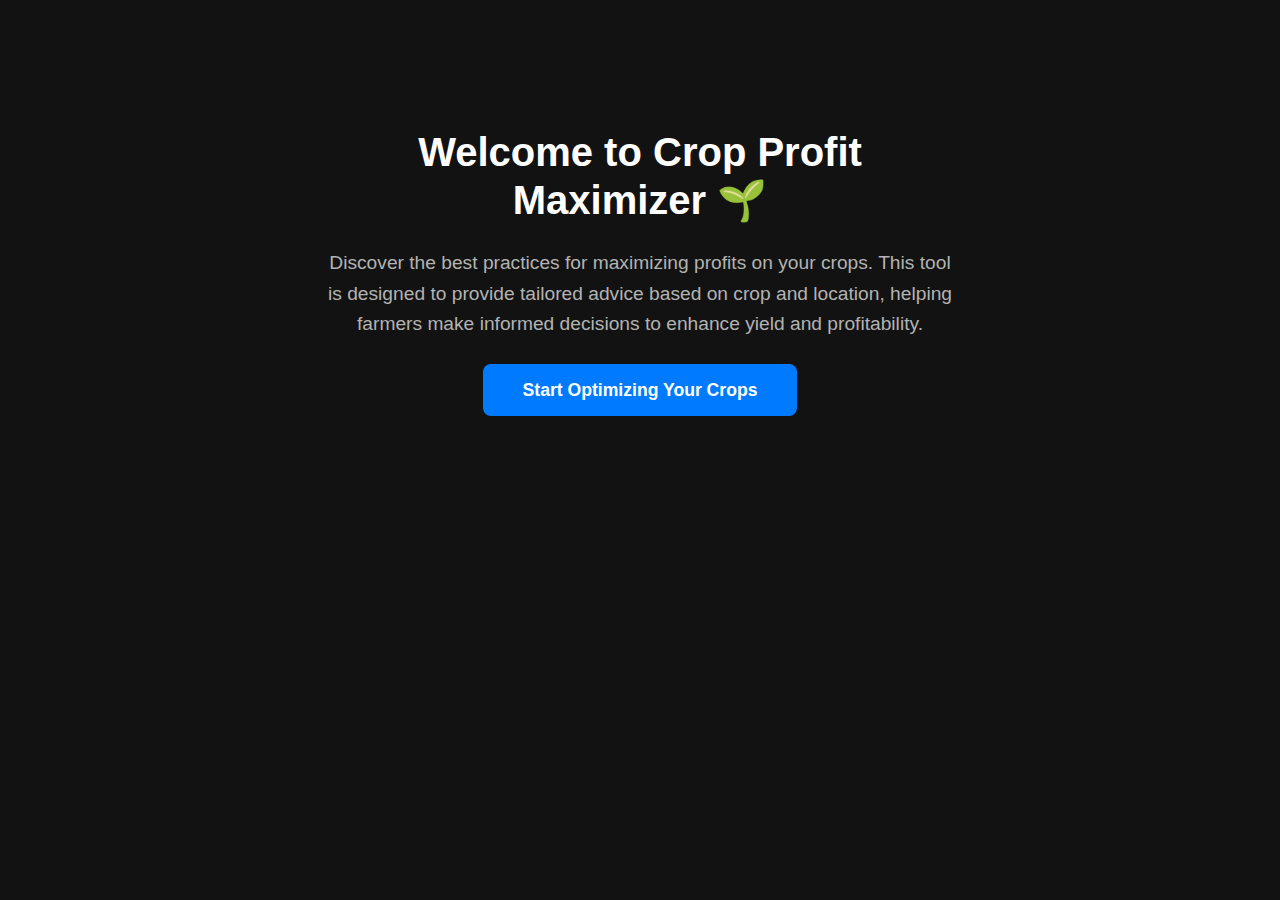
==== templates/home.html @ bfaf7122 "Add initial implementation of Crop Profit Maximizer web application" ====
<!DOCTYPE html>
<html lang="en">
<head>
    <meta charset="UTF-8">
    <meta name="viewport" content="width=device-width, initial-scale=1.0">
    <title>Crop Profit Maximizer - Home</title>
    <link href="https://cdn.jsdelivr.net/npm/bootstrap@5.3.0/dist/css/bootstrap.min.css" rel="stylesheet">
    <style>
        /* Dark Theme Styling */
        body {
            background-color: #121212;
            color: #e0e0e0;
            font-family: 'Roboto', sans-serif;
            overflow-x: hidden;
        }

        .container {
            max-width: 700px;
            text-align: center;
            padding: 4rem 2rem;
            margin: 5% auto;
        }

        .header-title {
            font-size: 2.5rem;
            font-weight: bold;
            color: #ffffff;
            animation: fadeInDown 0.6s ease-out;
        }

        .description {
            font-size: 1.2rem;
            color: #b3b3b3;
            margin: 1.5rem 0;
            line-height: 1.6;
            animation: fadeIn 1s ease-in;
        }

        .cta-btn {
            display: inline-block;
            padding: 0.8rem 2.5rem;
            background-color: #007bff;
            color: #ffffff;
            font-weight: bold;
            font-size: 1.1rem;
            border-radius: 8px;
            text-decoration: none;
            transition: background-color 0.3s, box-shadow 0.3s;
            animation: fadeInUp 1.2s ease-out;
        }

        .cta-btn:hover {
            background-color: #0056b3;
            box-shadow: 0px 4px 12px rgba(0, 123, 255, 0.4);
        }

        /* Keyframes for animation */
        @keyframes fadeIn {
            from { opacity: 0; }
            to { opacity: 1; }
        }

        @keyframes fadeInDown {
            from { opacity: 0; transform: translateY(-20px); }
            to { opacity: 1; transform: translateY(0); }
        }

        @keyframes fadeInUp {
            from { opacity: 0; transform: translateY(20px); }
            to { opacity: 1; transform: translateY(0); }
        }
    </style>
</head>
<body>
    <div class="container">
        <h1 class="header-title">Welcome to Crop Profit Maximizer 🌱</h1>
        <p class="description">
            Discover the best practices for maximizing profits on your crops. This tool is designed to provide 
            tailored advice based on crop and location, helping farmers make informed decisions to enhance yield 
            and profitability.
        </p>
        <a href="/app" class="cta-btn">Start Optimizing Your Crops</a>
    </div>
</body>
</html>
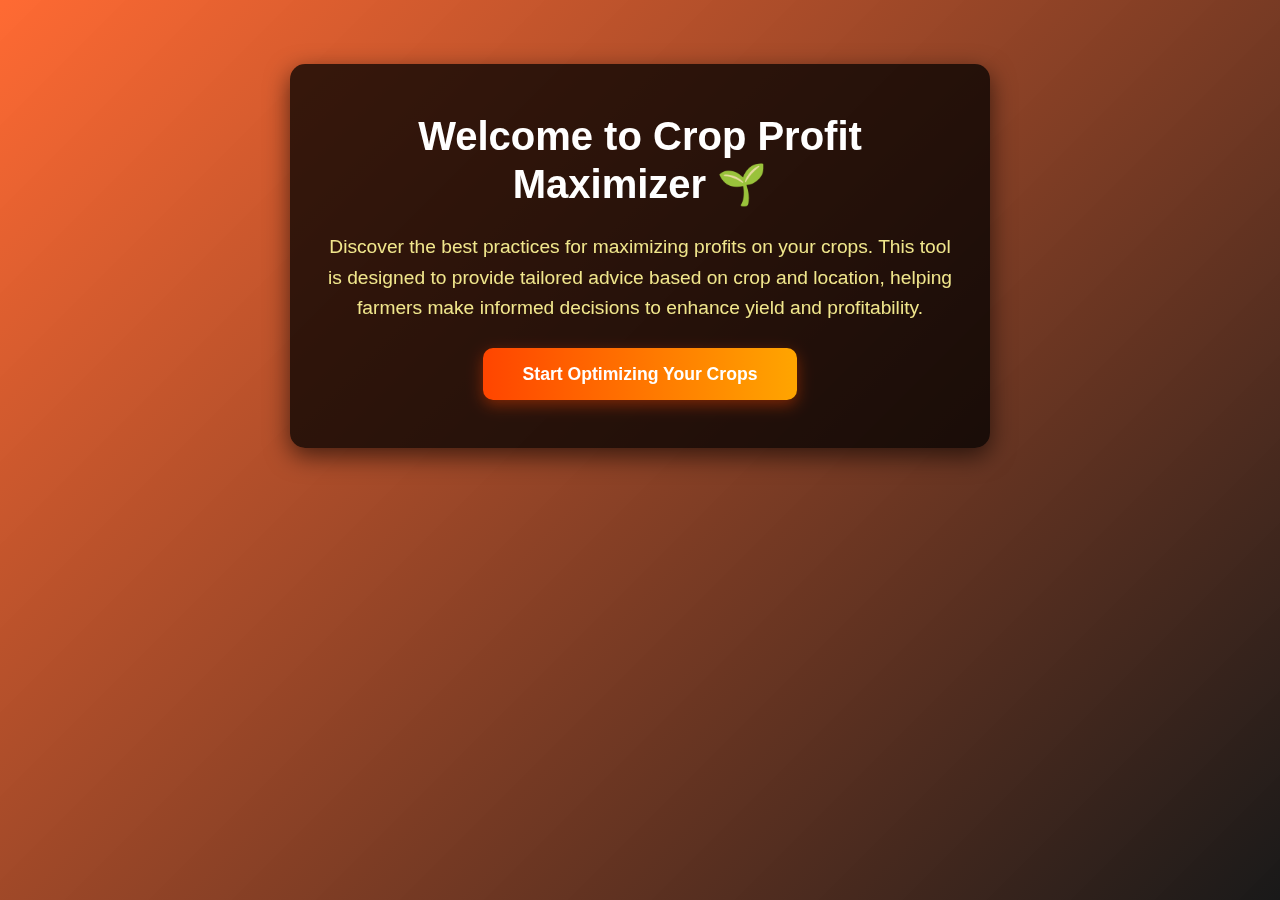
==== commit fc218ba3: "Enhance UI with gradient backgrounds and animations for improved user experience" ====
--- a/templates/home.html
+++ b/templates/home.html
@@ -6,19 +6,39 @@
     <title>Crop Profit Maximizer - Home</title>
     <link href="https://cdn.jsdelivr.net/npm/bootstrap@5.3.0/dist/css/bootstrap.min.css" rel="stylesheet">
     <style>
-        /* Dark Theme Styling */
+        /* Background with gradient overlay */
         body {
-            background-color: #121212;
+            background-image: url('path-to-your-background.jpg'); /* Replace with actual file path */
+            background-size: cover;
+            background-repeat: no-repeat;
+            background-attachment: fixed;
+            background-position: center;
             color: #e0e0e0;
             font-family: 'Roboto', sans-serif;
-            overflow-x: hidden;
+            position: relative;
+        }
+
+        /* Dark overlay */
+        body::before {
+            content: "";
+            position: fixed;
+            top: 0;
+            left: 0;
+            width: 100%;
+            height: 100%;
+            background: linear-gradient(135deg, rgba(255, 69, 0, 0.8), rgba(0, 0, 0, 0.9));
+            z-index: -1;
         }
 
         .container {
+            background-color: rgba(0, 0, 0, 0.75);
+            border-radius: 15px;
+            box-shadow: 0 8px 24px rgba(0, 0, 0, 0.6);
+            padding: 3rem 2rem;
+            margin: 5% auto;
             max-width: 700px;
             text-align: center;
-            padding: 4rem 2rem;
-            margin: 5% auto;
+            animation: fadeIn 1.2s ease-in-out;
         }
 
         .header-title {
@@ -30,7 +50,7 @@
 
         .description {
             font-size: 1.2rem;
-            color: #b3b3b3;
+            color: #f0e68c;
             margin: 1.5rem 0;
             line-height: 1.6;
             animation: fadeIn 1s ease-in;
@@ -39,22 +59,23 @@
         .cta-btn {
             display: inline-block;
             padding: 0.8rem 2.5rem;
-            background-color: #007bff;
+            background: linear-gradient(90deg, #ff4500, #ffa500);
             color: #ffffff;
             font-weight: bold;
             font-size: 1.1rem;
-            border-radius: 8px;
+            border-radius: 10px;
             text-decoration: none;
-            transition: background-color 0.3s, box-shadow 0.3s;
+            border: none;
+            box-shadow: 0px 5px 15px rgba(255, 69, 0, 0.4);
+            transition: transform 0.3s ease-in-out;
             animation: fadeInUp 1.2s ease-out;
         }
 
         .cta-btn:hover {
-            background-color: #0056b3;
-            box-shadow: 0px 4px 12px rgba(0, 123, 255, 0.4);
+            transform: scale(1.05);
         }
 
-        /* Keyframes for animation */
+        /* Keyframes for animations */
         @keyframes fadeIn {
             from { opacity: 0; }
             to { opacity: 1; }
